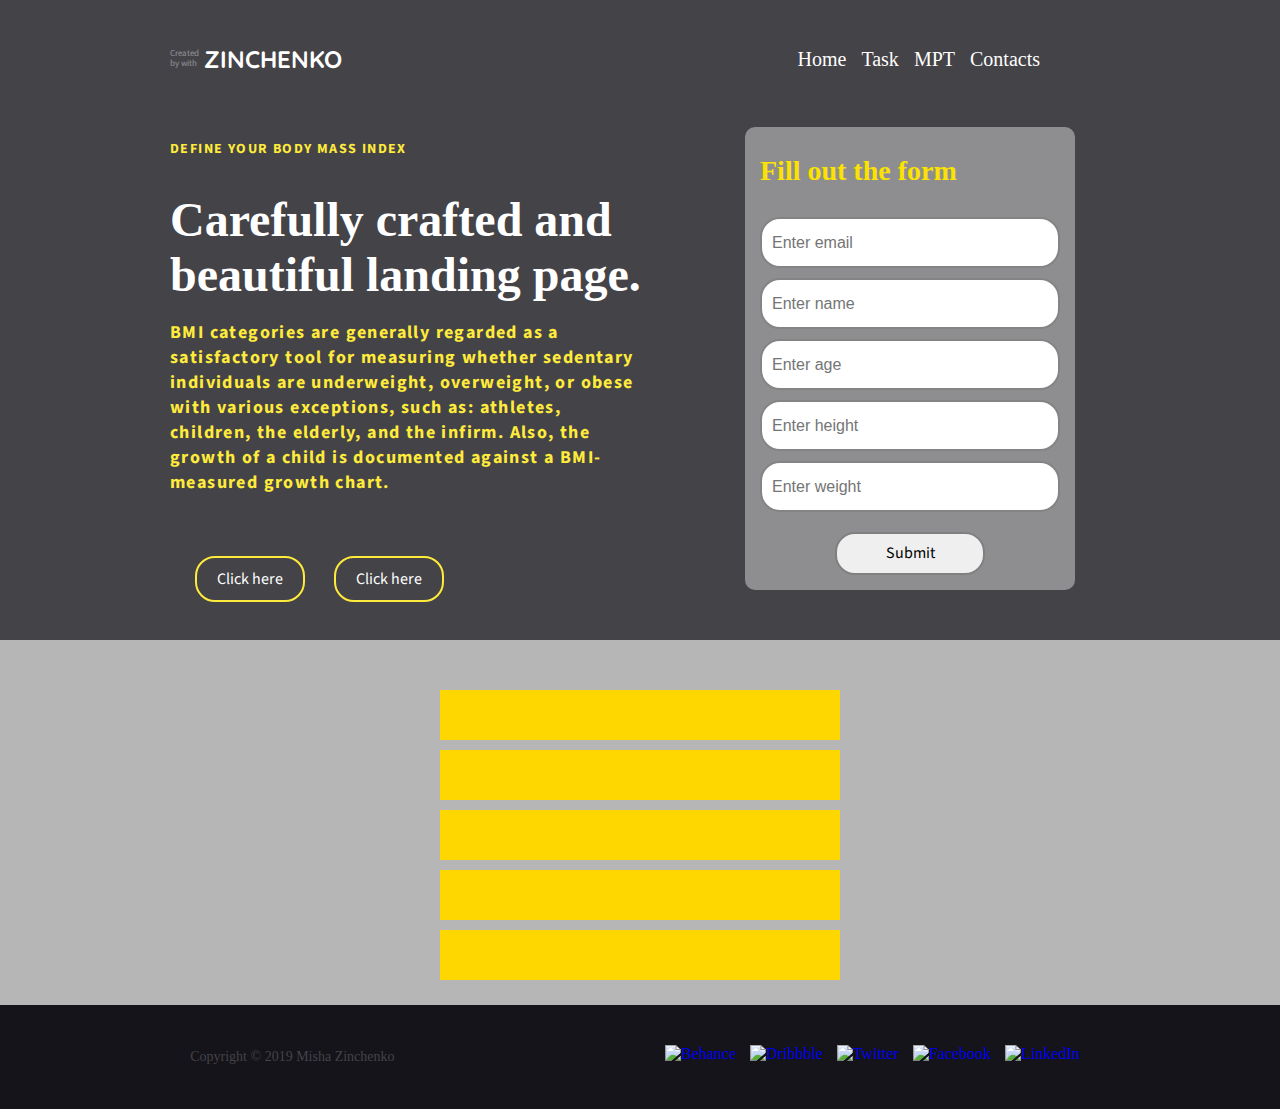
==== templates/index.html @ 158e1245 "intermediate update" ====
<!DOCTYPE html>
<html lang="zxx">
<head>
    <meta charset="UTF-8">
    <title>Define your body mass index</title>
    <link rel="shortcut icon" href="favicon.ico" type="image/x-icon">
    <link href="https://fonts.googleapis.com/css?family=Source+Sans+Pro" rel="stylesheet">
    <link href="https://fonts.googleapis.com/css?family=Quicksand" rel="stylesheet">
    <link rel="stylesheet" href="/static/css/main.css">
    <script src="https://ajax.googleapis.com/ajax/libs/jquery/3.1.0/jquery.min.js"></script>
    <script type="text/javascript" src="https://ajax.googleapis.com/ajax/libs/jquery/2.0.3/jquery.min.js"></script>
    <script src="/static/js/main.js"></script>
</head>
<body>
    <section class="home">
        <h6>/</h6>
        <div class="home__block">
            <div class="content">
                <header>
                    <div class="header_logo">
                        <p>Created<br>by with</p><span>ZINCHENKO</span>
                    </div>

                    <nav>
                        <ul>
                            <li><a href="#home">Home</a></li>
                            <li><a href="#task">Task</a></li>
                            <li><a href="http://math.cdu.edu.ua/?page_id=11178">MPT</a></li>
                            <li><a href="#contacts">Contacts</a></li>
                        </ul>
                    </nav>
                </header>

                <div class="home__block__data">
                    <div class="home__block__data__introducing">
                        <h3>Define your body mass index</h3>
                        <h2>Carefully crafted and beautiful landing page.</h2>
                        <p>BMI categories are generally regarded as a satisfactory tool for measuring 
                            whether sedentary individuals are underweight, overweight, or obese with 
                            various exceptions, such as: athletes, children, the elderly, and the infirm. 
                            Also, the growth of a child is documented against a BMI-measured growth chart.
                        </p>
                        <a href="#task" class="block_1-btn">Click here</a>
                        <a href="#task" class="block_1-btn">Click here</a>
                    </div>
                    
                    <div class="form">
                        <p>Fill out the form</p>
                        <form action="{{url_for('success')}}" method="POST">
                            <input title="Your email will be safe with us" placeholder="Enter email" type="email" name="email_name" required>
                            <input title="Your data will be safe with us" placeholder="Enter name" type="text" name="name_name" required>
                            <input title="Your data will be safe with us" placeholder="Enter age" type="number" min="1" max="200" name="age_name" required>
                            <input title="Your data will be safe with us" placeholder="Enter height" type="number" min="50" max="300" name="height_name" required>
                            <input title="Your data will be safe with us" placeholder="Enter weight" type="number" min="1" max="200" name="weight_name" required>
                            <button type="submit"><span>Submit</span></button>
                        </form>
                    </div>

                </div>
            </div>
                
            

        </div>      
    </section>

    <section class="task" id="task">
        <h6>/</h6>
        <div class="content">
            <div class="task__block">
                <div class="task__block__item"></div>
                <div class="task__block__item"></div>
                <div class="task__block__item"></div>
                <div class="task__block__item"></div>
                <div class="task__block__item"></div>
            </div>
        </div>
    </section>

    <footer id="contacts">
        <div class="footer content">
            <p>Copyright © 2019 Misha Zinchenko</p>
            <div class="footer__img">
                <a href="https://www.behance.net/"><img src="/static/img/behance.png" alt="Behance"></a>
                <a href="https://dribbble.com/"><img src="/static/img/dribbble.png" alt="Dribbble"></a>
                <a href="https://twitter.com/?lang=uk"><img src="/static/img/twitter.png" alt="Twitter"></a>
                <a href="https://www.facebook.com/"><img src="/static/img/facebook.png" alt="Facebook"></a>
                <a href="https://www.linkedin.com/"><img src="/static/img/linkedin.png" alt="LinkedIn"></a>
            </div>
        </div>    
    </footer>

    <!-- <script>
        jQuery(function($){
        $('a[href*="#"]').on('click.smoothscroll', function( e ){
        var hash= this.hash, _hash   = hash.replace(/#/,''), theHref = $(this).attr('href').replace(/#.*/, '');
        if( theHref && location.href.replace(/#.*/,'') != theHref ) return;
        var $target = _hash === '' ? $('body') : $( hash + ', a[name="'+ _hash +'"]').first();
        if( ! $target.length ) return;
        e.preventDefault();
        $('html, body').stop().animate({ scrollTop: $target.offset().top - 0 }, 1000, 'swing', function(){
        window.location.hash = hash;
                });
            });
        });
    </script> -->


</body>
</html>
---- static/css/main.css ----
body{margin:0;padding:0}body .content{width:480px;margin:0 auto}@media screen and (min-width: 1170px){body .content{width:1170px}}body a{text-decoration:none}body li{list-style-type:none}body h6{display:none}body hr{border:none}*{outline:0 !important}::-webkit-scrollbar{width:12px}::-webkit-scrollbar-thumb{border-width:1px 1px 1px 2px;border-color:#777;background-color:#aaa}::-webkit-scrollbar-thumb:hover{border-width:1px 1px 1px 2px;border-color:#555;background-color:#777}::-webkit-scrollbar-track{border-width:0}::-webkit-scrollbar-track:hover{border-left:solid 1px #aaa;background-color:#eee}/*! normalize-scss | MIT/GPLv2 License | bit.ly/normalize-scss */html{line-height:1.15;-ms-text-size-adjust:100%;-webkit-text-size-adjust:100%}body{margin:0}article,aside,footer,header,nav,section{display:block}h1{font-size:2em;margin:0.67em 0}figcaption,figure{display:block}figure{margin:1em 40px}hr{box-sizing:content-box;height:0;overflow:visible}main{display:block}pre{font-family:monospace, monospace;font-size:1em}a{background-color:transparent;-webkit-text-decoration-skip:objects}abbr[title]{border-bottom:none;text-decoration:underline;text-decoration:underline dotted}b,strong{font-weight:inherit}b,strong{font-weight:bolder}code,kbd,samp{font-family:monospace, monospace;font-size:1em}dfn{font-style:italic}mark{background-color:#ff0;color:#000}small{font-size:80%}sub,sup{font-size:75%;line-height:0;position:relative;vertical-align:baseline}sub{bottom:-0.25em}sup{top:-0.5em}audio,video{display:inline-block}audio:not([controls]){display:none;height:0}img{border-style:none}svg:not(:root){overflow:hidden}button,input,optgroup,select,textarea{font-family:sans-serif;font-size:100%;line-height:1.15;margin:0}button{overflow:visible}button,select{text-transform:none}button,html [type="button"],[type="reset"],[type="submit"]{-webkit-appearance:button}button::-moz-focus-inner,[type="button"]::-moz-focus-inner,[type="reset"]::-moz-focus-inner,[type="submit"]::-moz-focus-inner{border-style:none;padding:0}button:-moz-focusring,[type="button"]:-moz-focusring,[type="reset"]:-moz-focusring,[type="submit"]:-moz-focusring{outline:1px dotted ButtonText}input{overflow:visible}[type="checkbox"],[type="radio"]{box-sizing:border-box;padding:0}[type="number"]::-webkit-inner-spin-button,[type="number"]::-webkit-outer-spin-button{height:auto}[type="search"]{-webkit-appearance:textfield;outline-offset:-2px}[type="search"]::-webkit-search-cancel-button,[type="search"]::-webkit-search-decoration{-webkit-appearance:none}::-webkit-file-upload-button{-webkit-appearance:button;font:inherit}fieldset{padding:0.35em 0.75em 0.625em}legend{box-sizing:border-box;display:table;max-width:100%;padding:0;color:inherit;white-space:normal}progress{display:inline-block;vertical-align:baseline}textarea{overflow:auto}details{display:block}summary{display:list-item}menu{display:block}canvas{display:inline-block}template{display:none}[hidden]{display:none}.home{background:url(/static/img/bg_home_2.png) center center;background-size:cover;height:640px}.home__block{height:640px;background:rgba(21,20,26,0.8)}.home__block header{padding-top:40px;display:flex;flex-direction:row;justify-content:space-between}.home__block header .header_logo{display:flex;flex-direction:row;padding-left:10px}@media screen and (min-width: 1170px){.home__block header .header_logo{padding-left:115px}}.home__block header .header_logo p{opacity:0.4;color:#ffffff;font-family:"Source Sans Pro";font-size:9px;font-weight:400}.home__block header .header_logo span{color:#ffffff;font-family:Quicksand;font-size:24px;font-weight:700;padding-top:6px;padding-left:5px}.home__block header nav{padding-right:5px}@media screen and (min-width: 1170px){.home__block header nav{padding-right:170px}}.home__block header nav ul{display:flex;flex-direction:row}.home__block header nav ul li{margin-right:15px;margin-top:-7px}.home__block header nav ul li a{display:inline-block;color:#ffeb3b;color:#ffffff;line-height:1;text-decoration:none;color:#fffefe;font-family:"Source Sans Pro - Semibold";font-size:20px;font-weight:400;cursor:pointer}.home__block header nav ul li a:after{background-color:#ffeb3b;display:block;content:"";height:2px;width:0%;-webkit-transition:width .3s ease-in-out;-moz--transition:width .3s ease-in-out;transition:width .3s ease-in-out}.home__block header nav ul li a:hover:after,.home__block header nav ul li a:focus:after{width:100%}.home__block__data{display:flex;flex-direction:row;justify-content:space-between;padding-top:40px;padding-right:150px}.home__block__data__introducing{padding-left:115px;width:478px}.home__block__data__introducing h3{color:#ffeb3b;font-family:"Source Sans Pro";font-size:14px;font-weight:700;letter-spacing:1.4px;text-transform:uppercase}.home__block__data__introducing h2{color:#ffffff;font-family:"Source Sans Pro - Semibold";font-size:48px;font-weight:600;margin:35px 0 0px 0}.home__block__data__introducing p{color:#ffeb3b;font-size:18px;font-family:"Source Sans Pro";font-weight:700;letter-spacing:1.4px;margin-bottom:75px;line-height:25px}.home__block__data .form{width:300px;padding-left:15px;padding-right:15px;padding-bottom:15px;background:rgba(255,255,255,0.4);border-radius:10px}.home__block__data .form p{color:#fbe200;font-family:"Source Sans Pro - Semibold";font-size:28px;font-weight:600;margin-bottom:10px}.home__block__data .form form{display:flex;flex-direction:column}.home__block__data .form form input{padding-left:10px;margin-top:20px;height:45px;border-radius:20px;border:2px solid #858383;margin-bottom:-10px}.home__block__data .form form button{width:50%;border-radius:20px;margin:0 auto;margin-top:30px;border:2px solid gray;padding:10px 20px}.home__block__data .form form button span{font-family:"Source Sans Pro"}.home__block__data .form form button:hover{border:2px solid #ffeb3b;background:rgba(255,235,59,0.5);transition-duration:1s;color:#ffffff}.block_1-btn{padding:10px 20px;border:2px solid #ffeb3b;font-family:"Source Sans Pro";border-radius:20px;color:#ffffff;margin-left:50px;margin-top:15px}@media screen and (min-width: 1100px){.block_1-btn{margin-left:25px}}.block_1-btn:hover{background:rgba(255,235,59,0.5);transition-duration:1s}footer{background:#15141a;margin-top:-15px;padding:30px 0 30px 0}footer .footer{display:flex;flex-direction:row;justify-content:space-around}footer .footer__img a img{margin-top:10px;margin-right:10px}footer .footer p{color:#444348;font-family:"Source Sans Pro - Semibold";font-size:14px;font-weight:400}.task{padding:40px 0 40px 0;background:#b6b6b6}.task__block{display:flex;flex-direction:column;justify-content:center;align-items:center}.task__block__item{width:400px;height:50px;background:gold;margin-top:10px}

/*# sourceMappingURL=[data-uri] */
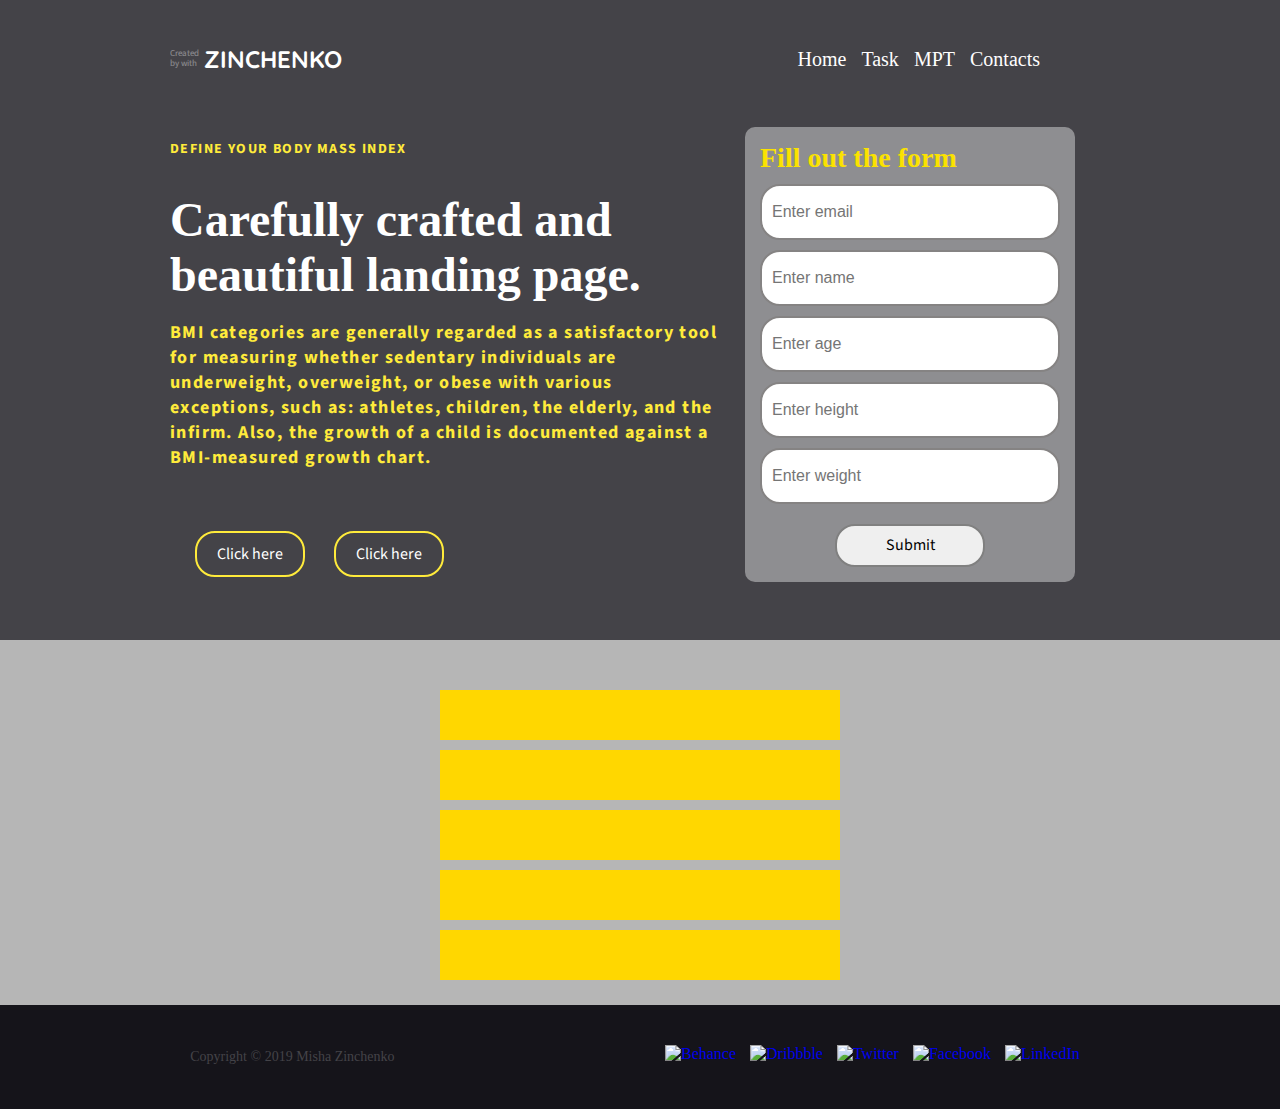
==== commit 3e8d1bf7: "add block task" ====
--- a/templates/index.html
+++ b/templates/index.html
@@ -10,6 +10,7 @@
     <script src="https://ajax.googleapis.com/ajax/libs/jquery/3.1.0/jquery.min.js"></script>
     <script type="text/javascript" src="https://ajax.googleapis.com/ajax/libs/jquery/2.0.3/jquery.min.js"></script>
     <script src="/static/js/main.js"></script>
+    
 </head>
 <body>
     <section class="home">
@@ -40,27 +41,29 @@
                             various exceptions, such as: athletes, children, the elderly, and the infirm. 
                             Also, the growth of a child is documented against a BMI-measured growth chart.
                         </p>
-                        <a href="#task" class="block_1-btn">Click here</a>
-                        <a href="#task" class="block_1-btn">Click here</a>
+                        <a href="#task" class="block_1-btn" style="text-decoration: none;">Click here</a>
+                        <a href="#task" class="block_1-btn" style="text-decoration: none;">Click here</a>
                     </div>
                     
-                    <div class="form">
+                    <div class="form" id="form">
                         <p>Fill out the form</p>
-                        <form action="{{url_for('success')}}" method="POST">
-                            <input title="Your email will be safe with us" placeholder="Enter email" type="email" name="email_name" required>
-                            <input title="Your data will be safe with us" placeholder="Enter name" type="text" name="name_name" required>
-                            <input title="Your data will be safe with us" placeholder="Enter age" type="number" min="1" max="200" name="age_name" required>
-                            <input title="Your data will be safe with us" placeholder="Enter height" type="number" min="50" max="300" name="height_name" required>
-                            <input title="Your data will be safe with us" placeholder="Enter weight" type="number" min="1" max="200" name="weight_name" required>
-                            <button type="submit"><span>Submit</span></button>
+                        <form action="" method="POST">
+                            <input id="email" placeholder="Enter email" type="email" name="email_name" required>
+                            <input id="name" placeholder="Enter name" type="text" name="name_name" required>
+                            <input id="age" placeholder="Enter age" type="number" min="1" max="200" name="age_name" required>
+                            <input id="height" placeholder="Enter height" type="number" min="50" max="300" name="height_name" required>
+                            <input id="weight" placeholder="Enter weight" type="number" min="1" max="200" name="weight_name" required>
+                            <button id="btn_form" type="submit">Submit</button>
                         </form>
+                        
                     </div>
+                    
+                    <div id="successAlert" class="aler" role="alert" style="display:none;"></div>
+	                <div id="errorAlert" class="alert alert-danger" role="alert" style="display:none;"></div>
 
                 </div>
             </div>
                 
-            
-
         </div>      
     </section>
 
--- a/static/css/main.css
+++ b/static/css/main.css
@@ -1,3 +1,3 @@
-body{margin:0;padding:0}body .content{width:480px;margin:0 auto}@media screen and (min-width: 1170px){body .content{width:1170px}}body a{text-decoration:none}body li{list-style-type:none}body h6{display:none}body hr{border:none}*{outline:0 !important}::-webkit-scrollbar{width:12px}::-webkit-scrollbar-thumb{border-width:1px 1px 1px 2px;border-color:#777;background-color:#aaa}::-webkit-scrollbar-thumb:hover{border-width:1px 1px 1px 2px;border-color:#555;background-color:#777}::-webkit-scrollbar-track{border-width:0}::-webkit-scrollbar-track:hover{border-left:solid 1px #aaa;background-color:#eee}/*! normalize-scss | MIT/GPLv2 License | bit.ly/normalize-scss */html{line-height:1.15;-ms-text-size-adjust:100%;-webkit-text-size-adjust:100%}body{margin:0}article,aside,footer,header,nav,section{display:block}h1{font-size:2em;margin:0.67em 0}figcaption,figure{display:block}figure{margin:1em 40px}hr{box-sizing:content-box;height:0;overflow:visible}main{display:block}pre{font-family:monospace, monospace;font-size:1em}a{background-color:transparent;-webkit-text-decoration-skip:objects}abbr[title]{border-bottom:none;text-decoration:underline;text-decoration:underline dotted}b,strong{font-weight:inherit}b,strong{font-weight:bolder}code,kbd,samp{font-family:monospace, monospace;font-size:1em}dfn{font-style:italic}mark{background-color:#ff0;color:#000}small{font-size:80%}sub,sup{font-size:75%;line-height:0;position:relative;vertical-align:baseline}sub{bottom:-0.25em}sup{top:-0.5em}audio,video{display:inline-block}audio:not([controls]){display:none;height:0}img{border-style:none}svg:not(:root){overflow:hidden}button,input,optgroup,select,textarea{font-family:sans-serif;font-size:100%;line-height:1.15;margin:0}button{overflow:visible}button,select{text-transform:none}button,html [type="button"],[type="reset"],[type="submit"]{-webkit-appearance:button}button::-moz-focus-inner,[type="button"]::-moz-focus-inner,[type="reset"]::-moz-focus-inner,[type="submit"]::-moz-focus-inner{border-style:none;padding:0}button:-moz-focusring,[type="button"]:-moz-focusring,[type="reset"]:-moz-focusring,[type="submit"]:-moz-focusring{outline:1px dotted ButtonText}input{overflow:visible}[type="checkbox"],[type="radio"]{box-sizing:border-box;padding:0}[type="number"]::-webkit-inner-spin-button,[type="number"]::-webkit-outer-spin-button{height:auto}[type="search"]{-webkit-appearance:textfield;outline-offset:-2px}[type="search"]::-webkit-search-cancel-button,[type="search"]::-webkit-search-decoration{-webkit-appearance:none}::-webkit-file-upload-button{-webkit-appearance:button;font:inherit}fieldset{padding:0.35em 0.75em 0.625em}legend{box-sizing:border-box;display:table;max-width:100%;padding:0;color:inherit;white-space:normal}progress{display:inline-block;vertical-align:baseline}textarea{overflow:auto}details{display:block}summary{display:list-item}menu{display:block}canvas{display:inline-block}template{display:none}[hidden]{display:none}.home{background:url(/static/img/bg_home_2.png) center center;background-size:cover;height:640px}.home__block{height:640px;background:rgba(21,20,26,0.8)}.home__block header{padding-top:40px;display:flex;flex-direction:row;justify-content:space-between}.home__block header .header_logo{display:flex;flex-direction:row;padding-left:10px}@media screen and (min-width: 1170px){.home__block header .header_logo{padding-left:115px}}.home__block header .header_logo p{opacity:0.4;color:#ffffff;font-family:"Source Sans Pro";font-size:9px;font-weight:400}.home__block header .header_logo span{color:#ffffff;font-family:Quicksand;font-size:24px;font-weight:700;padding-top:6px;padding-left:5px}.home__block header nav{padding-right:5px}@media screen and (min-width: 1170px){.home__block header nav{padding-right:170px}}.home__block header nav ul{display:flex;flex-direction:row}.home__block header nav ul li{margin-right:15px;margin-top:-7px}.home__block header nav ul li a{display:inline-block;color:#ffeb3b;color:#ffffff;line-height:1;text-decoration:none;color:#fffefe;font-family:"Source Sans Pro - Semibold";font-size:20px;font-weight:400;cursor:pointer}.home__block header nav ul li a:after{background-color:#ffeb3b;display:block;content:"";height:2px;width:0%;-webkit-transition:width .3s ease-in-out;-moz--transition:width .3s ease-in-out;transition:width .3s ease-in-out}.home__block header nav ul li a:hover:after,.home__block header nav ul li a:focus:after{width:100%}.home__block__data{display:flex;flex-direction:row;justify-content:space-between;padding-top:40px;padding-right:150px}.home__block__data__introducing{padding-left:115px;width:478px}.home__block__data__introducing h3{color:#ffeb3b;font-family:"Source Sans Pro";font-size:14px;font-weight:700;letter-spacing:1.4px;text-transform:uppercase}.home__block__data__introducing h2{color:#ffffff;font-family:"Source Sans Pro - Semibold";font-size:48px;font-weight:600;margin:35px 0 0px 0}.home__block__data__introducing p{color:#ffeb3b;font-size:18px;font-family:"Source Sans Pro";font-weight:700;letter-spacing:1.4px;margin-bottom:75px;line-height:25px}.home__block__data .form{width:300px;padding-left:15px;padding-right:15px;padding-bottom:15px;background:rgba(255,255,255,0.4);border-radius:10px}.home__block__data .form p{color:#fbe200;font-family:"Source Sans Pro - Semibold";font-size:28px;font-weight:600;margin-bottom:10px}.home__block__data .form form{display:flex;flex-direction:column}.home__block__data .form form input{padding-left:10px;margin-top:20px;height:45px;border-radius:20px;border:2px solid #858383;margin-bottom:-10px}.home__block__data .form form button{width:50%;border-radius:20px;margin:0 auto;margin-top:30px;border:2px solid gray;padding:10px 20px}.home__block__data .form form button span{font-family:"Source Sans Pro"}.home__block__data .form form button:hover{border:2px solid #ffeb3b;background:rgba(255,235,59,0.5);transition-duration:1s;color:#ffffff}.block_1-btn{padding:10px 20px;border:2px solid #ffeb3b;font-family:"Source Sans Pro";border-radius:20px;color:#ffffff;margin-left:50px;margin-top:15px}@media screen and (min-width: 1100px){.block_1-btn{margin-left:25px}}.block_1-btn:hover{background:rgba(255,235,59,0.5);transition-duration:1s}footer{background:#15141a;margin-top:-15px;padding:30px 0 30px 0}footer .footer{display:flex;flex-direction:row;justify-content:space-around}footer .footer__img a img{margin-top:10px;margin-right:10px}footer .footer p{color:#444348;font-family:"Source Sans Pro - Semibold";font-size:14px;font-weight:400}.task{padding:40px 0 40px 0;background:#b6b6b6}.task__block{display:flex;flex-direction:column;justify-content:center;align-items:center}.task__block__item{width:400px;height:50px;background:gold;margin-top:10px}
+body{margin:0;padding:0}body .content{width:480px;margin:0 auto}@media screen and (min-width: 1170px){body .content{width:1170px}}body a{text-decoration:none}body li{list-style-type:none}body h6{display:none}body hr{border:none}*{outline:0 !important}::-webkit-scrollbar{width:12px}::-webkit-scrollbar-thumb{border-width:1px 1px 1px 2px;border-color:#777;background-color:#aaa}::-webkit-scrollbar-thumb:hover{border-width:1px 1px 1px 2px;border-color:#555;background-color:#777}::-webkit-scrollbar-track{border-width:0}::-webkit-scrollbar-track:hover{border-left:solid 1px #aaa;background-color:#eee}/*! normalize-scss | MIT/GPLv2 License | bit.ly/normalize-scss */html{line-height:1.15;-ms-text-size-adjust:100%;-webkit-text-size-adjust:100%}body{margin:0}article,aside,footer,header,nav,section{display:block}h1{font-size:2em;margin:0.67em 0}figcaption,figure{display:block}figure{margin:1em 40px}hr{box-sizing:content-box;height:0;overflow:visible}main{display:block}pre{font-family:monospace, monospace;font-size:1em}a{background-color:transparent;-webkit-text-decoration-skip:objects}abbr[title]{border-bottom:none;text-decoration:underline;text-decoration:underline dotted}b,strong{font-weight:inherit}b,strong{font-weight:bolder}code,kbd,samp{font-family:monospace, monospace;font-size:1em}dfn{font-style:italic}mark{background-color:#ff0;color:#000}small{font-size:80%}sub,sup{font-size:75%;line-height:0;position:relative;vertical-align:baseline}sub{bottom:-0.25em}sup{top:-0.5em}audio,video{display:inline-block}audio:not([controls]){display:none;height:0}img{border-style:none}svg:not(:root){overflow:hidden}button,input,optgroup,select,textarea{font-family:sans-serif;font-size:100%;line-height:1.15;margin:0}button{overflow:visible}button,select{text-transform:none}button,html [type="button"],[type="reset"],[type="submit"]{-webkit-appearance:button}button::-moz-focus-inner,[type="button"]::-moz-focus-inner,[type="reset"]::-moz-focus-inner,[type="submit"]::-moz-focus-inner{border-style:none;padding:0}button:-moz-focusring,[type="button"]:-moz-focusring,[type="reset"]:-moz-focusring,[type="submit"]:-moz-focusring{outline:1px dotted ButtonText}input{overflow:visible}[type="checkbox"],[type="radio"]{box-sizing:border-box;padding:0}[type="number"]::-webkit-inner-spin-button,[type="number"]::-webkit-outer-spin-button{height:auto}[type="search"]{-webkit-appearance:textfield;outline-offset:-2px}[type="search"]::-webkit-search-cancel-button,[type="search"]::-webkit-search-decoration{-webkit-appearance:none}::-webkit-file-upload-button{-webkit-appearance:button;font:inherit}fieldset{padding:0.35em 0.75em 0.625em}legend{box-sizing:border-box;display:table;max-width:100%;padding:0;color:inherit;white-space:normal}progress{display:inline-block;vertical-align:baseline}textarea{overflow:auto}details{display:block}summary{display:list-item}menu{display:block}canvas{display:inline-block}template{display:none}[hidden]{display:none}.home{background:url(/static/img/bg_home_2.png) center center;background-size:cover;height:640px}.home__block{height:640px;background:rgba(21,20,26,0.8)}.home__block header{padding-top:40px;display:flex;flex-direction:row;justify-content:space-between}.home__block header .header_logo{display:flex;flex-direction:row;padding-left:10px}@media screen and (min-width: 1170px){.home__block header .header_logo{padding-left:115px}}.home__block header .header_logo p{opacity:0.4;color:#ffffff;font-family:"Source Sans Pro";font-size:9px;font-weight:400}.home__block header .header_logo span{color:#ffffff;font-family:Quicksand;font-size:24px;font-weight:700;padding-top:6px;padding-left:5px}.home__block header nav{padding-right:5px}@media screen and (min-width: 1170px){.home__block header nav{padding-right:170px}}.home__block header nav ul{display:flex;flex-direction:row}.home__block header nav ul li{margin-right:15px;margin-top:-7px}.home__block header nav ul li a{display:inline-block;color:#ffeb3b;color:#ffffff;line-height:1;text-decoration:none;color:#fffefe;font-family:"Source Sans Pro - Semibold";font-size:20px;font-weight:400;cursor:pointer}.home__block header nav ul li a:after{background-color:#ffeb3b;display:block;content:"";height:2px;width:0%;-webkit-transition:width .3s ease-in-out;-moz--transition:width .3s ease-in-out;transition:width .3s ease-in-out}.home__block header nav ul li a:hover:after,.home__block header nav ul li a:focus:after{width:100%}.home__block__data{display:flex;flex-direction:row;justify-content:space-between;padding-top:40px;padding-right:150px}.home__block__data__introducing{padding-left:115px;width:550px}.home__block__data__introducing h3{color:#ffeb3b;font-family:"Source Sans Pro";font-size:14px;font-weight:700;letter-spacing:1.4px;text-transform:uppercase}.home__block__data__introducing h2{color:#ffffff;font-family:"Source Sans Pro - Semibold";font-size:48px;font-weight:600;margin:35px 0 0px 0}.home__block__data__introducing p{color:#ffeb3b;font-size:18px;font-family:"Source Sans Pro";font-weight:700;letter-spacing:1.4px;margin-bottom:75px;line-height:25px}.home__block__data .form{width:300px;padding-left:15px;padding-right:15px;padding-bottom:15px;background:rgba(255,255,255,0.4);border-radius:10px}.home__block__data .form p{color:#fbe200;font-family:"Source Sans Pro - Semibold";font-size:28px;font-weight:600;margin-top:15px;margin-bottom:-10px}.home__block__data .form form{display:flex;flex-direction:column}.home__block__data .form form input{padding-left:10px;margin-top:20px;height:50px;border-radius:20px;border:2px solid #858383;margin-bottom:-10px}.home__block__data .form form button{width:50%;border-radius:20px;margin:0 auto;margin-top:30px;border:2px solid gray;padding:10px 20px;font-family:"Source Sans Pro"}.home__block__data .form form button:hover{border:2px solid #ffeb3b;background:rgba(255,235,59,0.5);transition-duration:1s;color:#ffffff}.home__block__data .aler{width:300px;height:200px;padding-left:15px;padding-right:15px;padding-bottom:15px;padding-top:20px;background:rgba(255,255,255,0.4);border-radius:10px;font-family:"Source Sans Pro";font-size:110px;color:#fbe200;text-align:center;vertical-align:center;padding-top:80px;margin-top:45px}.block_1-btn{padding:10px 20px;border:2px solid #ffeb3b;font-family:"Source Sans Pro";border-radius:20px;color:#ffffff;margin-left:50px;margin-top:15px}@media screen and (min-width: 1100px){.block_1-btn{margin-left:25px}}.block_1-btn:hover{background:rgba(255,235,59,0.5);transition-duration:1s;color:#ffffff}footer{background:#15141a;margin-top:-15px;padding:30px 0 30px 0}footer .footer{display:flex;flex-direction:row;justify-content:space-around}footer .footer__img a img{margin-top:10px;margin-right:10px}footer .footer p{color:#444348;font-family:"Source Sans Pro - Semibold";font-size:14px;font-weight:400}.task{padding:40px 0 40px 0;background:#b6b6b6}.task__block{display:flex;flex-direction:column;justify-content:center;align-items:center}.task__block__item{width:400px;height:50px;background:gold;margin-top:10px}
 
-/*# sourceMappingURL=[data-uri] */
+/*# sourceMappingURL=[data-uri] */
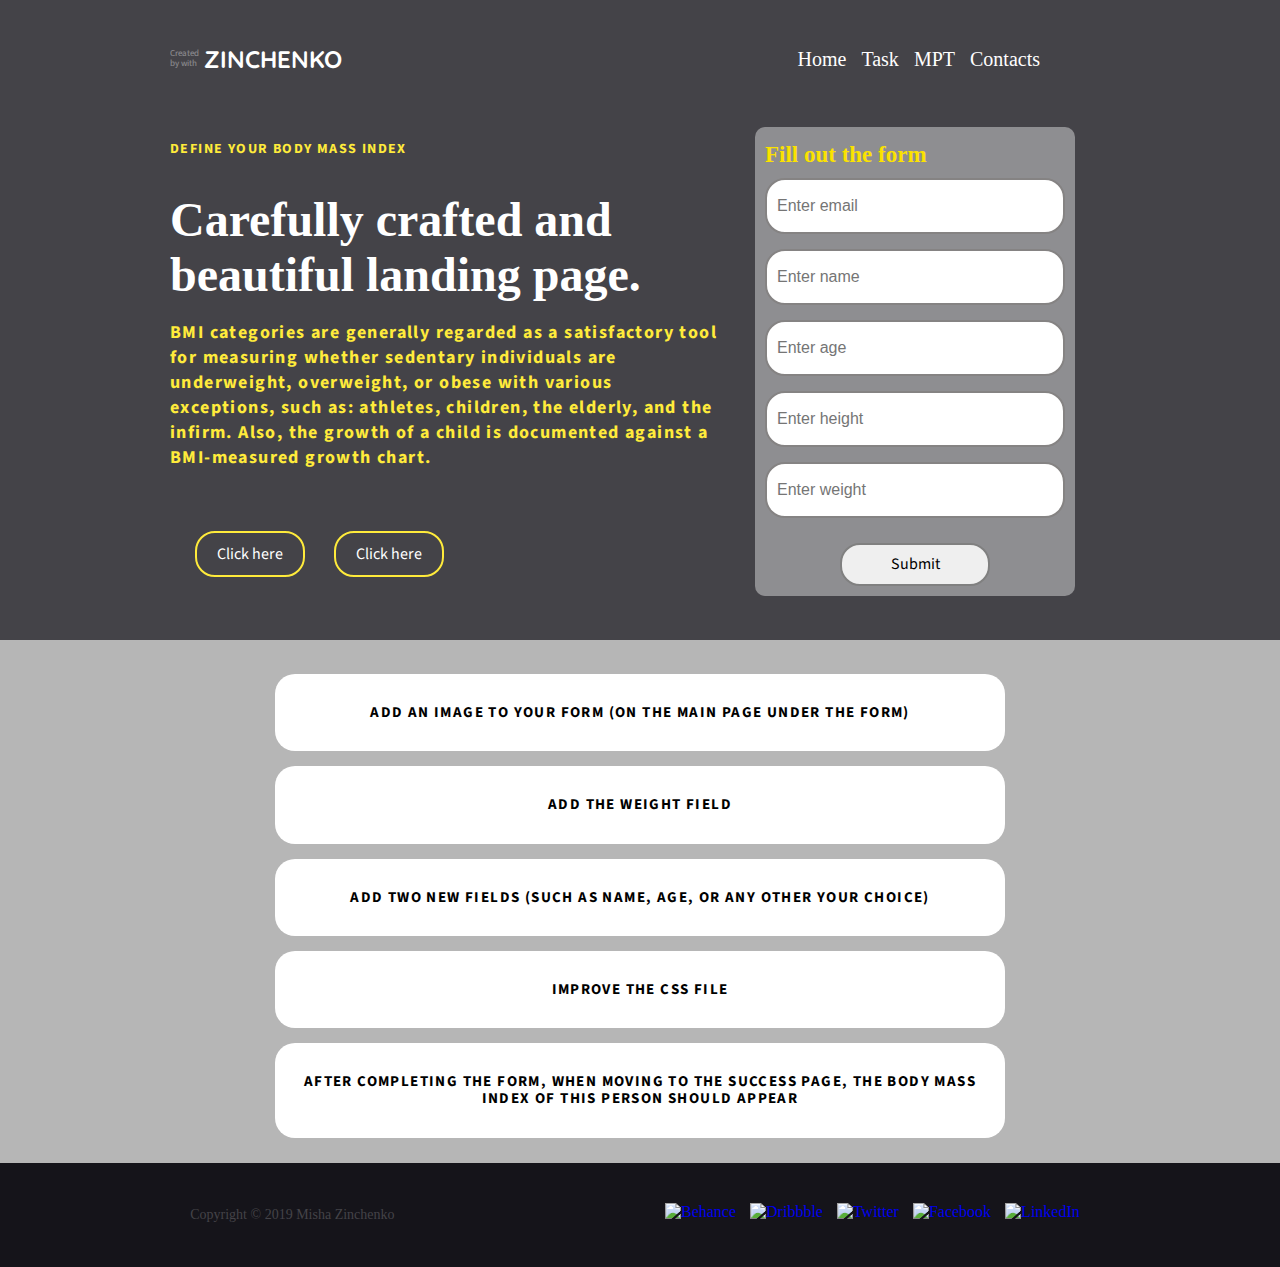
==== commit 02b9f688: "responsive css" ====
--- a/templates/index.html
+++ b/templates/index.html
@@ -47,7 +47,7 @@
                     
                     <div class="form" id="form">
                         <p>Fill out the form</p>
-                        <form action="" method="POST">
+                        <form action="" id="form_reset"  method="POST">
                             <input id="email" placeholder="Enter email" type="email" name="email_name" required>
                             <input id="name" placeholder="Enter name" type="text" name="name_name" required>
                             <input id="age" placeholder="Enter age" type="number" min="1" max="200" name="age_name" required>
@@ -71,11 +71,23 @@
         <h6>/</h6>
         <div class="content">
             <div class="task__block">
-                <div class="task__block__item"></div>
-                <div class="task__block__item"></div>
-                <div class="task__block__item"></div>
-                <div class="task__block__item"></div>
-                <div class="task__block__item"></div>
+                <div class="task__block__item">
+                    <p>Add an image to your form (on the main page under the form)</p>
+                </div>
+                <div class="task__block__item">
+                    <p>Add the weight field</p>
+                </div>
+                <div class="task__block__item">
+                    <p>Add two new fields (such as Name, Age, or any other your choice)</p>
+                </div>
+                <div class="task__block__item">
+                    <p>Improve the CSS file</p>
+                </div>
+                <div class="task__block__item">
+                    <p>After completing the form, when moving to the success page, 
+                        the body mass index of this person should appear
+                    </p>
+                </div>
             </div>
         </div>
     </section>
@@ -93,21 +105,5 @@
         </div>    
     </footer>
 
-    <!-- <script>
-        jQuery(function($){
-        $('a[href*="#"]').on('click.smoothscroll', function( e ){
-        var hash= this.hash, _hash   = hash.replace(/#/,''), theHref = $(this).attr('href').replace(/#.*/, '');
-        if( theHref && location.href.replace(/#.*/,'') != theHref ) return;
-        var $target = _hash === '' ? $('body') : $( hash + ', a[name="'+ _hash +'"]').first();
-        if( ! $target.length ) return;
-        e.preventDefault();
-        $('html, body').stop().animate({ scrollTop: $target.offset().top - 0 }, 1000, 'swing', function(){
-        window.location.hash = hash;
-                });
-            });
-        });
-    </script> -->
-
-
 </body>
 </html>--- a/static/css/main.css
+++ b/static/css/main.css
@@ -1,3 +1,3 @@
-body{margin:0;padding:0}body .content{width:480px;margin:0 auto}@media screen and (min-width: 1170px){body .content{width:1170px}}body a{text-decoration:none}body li{list-style-type:none}body h6{display:none}body hr{border:none}*{outline:0 !important}::-webkit-scrollbar{width:12px}::-webkit-scrollbar-thumb{border-width:1px 1px 1px 2px;border-color:#777;background-color:#aaa}::-webkit-scrollbar-thumb:hover{border-width:1px 1px 1px 2px;border-color:#555;background-color:#777}::-webkit-scrollbar-track{border-width:0}::-webkit-scrollbar-track:hover{border-left:solid 1px #aaa;background-color:#eee}/*! normalize-scss | MIT/GPLv2 License | bit.ly/normalize-scss */html{line-height:1.15;-ms-text-size-adjust:100%;-webkit-text-size-adjust:100%}body{margin:0}article,aside,footer,header,nav,section{display:block}h1{font-size:2em;margin:0.67em 0}figcaption,figure{display:block}figure{margin:1em 40px}hr{box-sizing:content-box;height:0;overflow:visible}main{display:block}pre{font-family:monospace, monospace;font-size:1em}a{background-color:transparent;-webkit-text-decoration-skip:objects}abbr[title]{border-bottom:none;text-decoration:underline;text-decoration:underline dotted}b,strong{font-weight:inherit}b,strong{font-weight:bolder}code,kbd,samp{font-family:monospace, monospace;font-size:1em}dfn{font-style:italic}mark{background-color:#ff0;color:#000}small{font-size:80%}sub,sup{font-size:75%;line-height:0;position:relative;vertical-align:baseline}sub{bottom:-0.25em}sup{top:-0.5em}audio,video{display:inline-block}audio:not([controls]){display:none;height:0}img{border-style:none}svg:not(:root){overflow:hidden}button,input,optgroup,select,textarea{font-family:sans-serif;font-size:100%;line-height:1.15;margin:0}button{overflow:visible}button,select{text-transform:none}button,html [type="button"],[type="reset"],[type="submit"]{-webkit-appearance:button}button::-moz-focus-inner,[type="button"]::-moz-focus-inner,[type="reset"]::-moz-focus-inner,[type="submit"]::-moz-focus-inner{border-style:none;padding:0}button:-moz-focusring,[type="button"]:-moz-focusring,[type="reset"]:-moz-focusring,[type="submit"]:-moz-focusring{outline:1px dotted ButtonText}input{overflow:visible}[type="checkbox"],[type="radio"]{box-sizing:border-box;padding:0}[type="number"]::-webkit-inner-spin-button,[type="number"]::-webkit-outer-spin-button{height:auto}[type="search"]{-webkit-appearance:textfield;outline-offset:-2px}[type="search"]::-webkit-search-cancel-button,[type="search"]::-webkit-search-decoration{-webkit-appearance:none}::-webkit-file-upload-button{-webkit-appearance:button;font:inherit}fieldset{padding:0.35em 0.75em 0.625em}legend{box-sizing:border-box;display:table;max-width:100%;padding:0;color:inherit;white-space:normal}progress{display:inline-block;vertical-align:baseline}textarea{overflow:auto}details{display:block}summary{display:list-item}menu{display:block}canvas{display:inline-block}template{display:none}[hidden]{display:none}.home{background:url(/static/img/bg_home_2.png) center center;background-size:cover;height:640px}.home__block{height:640px;background:rgba(21,20,26,0.8)}.home__block header{padding-top:40px;display:flex;flex-direction:row;justify-content:space-between}.home__block header .header_logo{display:flex;flex-direction:row;padding-left:10px}@media screen and (min-width: 1170px){.home__block header .header_logo{padding-left:115px}}.home__block header .header_logo p{opacity:0.4;color:#ffffff;font-family:"Source Sans Pro";font-size:9px;font-weight:400}.home__block header .header_logo span{color:#ffffff;font-family:Quicksand;font-size:24px;font-weight:700;padding-top:6px;padding-left:5px}.home__block header nav{padding-right:5px}@media screen and (min-width: 1170px){.home__block header nav{padding-right:170px}}.home__block header nav ul{display:flex;flex-direction:row}.home__block header nav ul li{margin-right:15px;margin-top:-7px}.home__block header nav ul li a{display:inline-block;color:#ffeb3b;color:#ffffff;line-height:1;text-decoration:none;color:#fffefe;font-family:"Source Sans Pro - Semibold";font-size:20px;font-weight:400;cursor:pointer}.home__block header nav ul li a:after{background-color:#ffeb3b;display:block;content:"";height:2px;width:0%;-webkit-transition:width .3s ease-in-out;-moz--transition:width .3s ease-in-out;transition:width .3s ease-in-out}.home__block header nav ul li a:hover:after,.home__block header nav ul li a:focus:after{width:100%}.home__block__data{display:flex;flex-direction:row;justify-content:space-between;padding-top:40px;padding-right:150px}.home__block__data__introducing{padding-left:115px;width:550px}.home__block__data__introducing h3{color:#ffeb3b;font-family:"Source Sans Pro";font-size:14px;font-weight:700;letter-spacing:1.4px;text-transform:uppercase}.home__block__data__introducing h2{color:#ffffff;font-family:"Source Sans Pro - Semibold";font-size:48px;font-weight:600;margin:35px 0 0px 0}.home__block__data__introducing p{color:#ffeb3b;font-size:18px;font-family:"Source Sans Pro";font-weight:700;letter-spacing:1.4px;margin-bottom:75px;line-height:25px}.home__block__data .form{width:300px;padding-left:15px;padding-right:15px;padding-bottom:15px;background:rgba(255,255,255,0.4);border-radius:10px}.home__block__data .form p{color:#fbe200;font-family:"Source Sans Pro - Semibold";font-size:28px;font-weight:600;margin-top:15px;margin-bottom:-10px}.home__block__data .form form{display:flex;flex-direction:column}.home__block__data .form form input{padding-left:10px;margin-top:20px;height:50px;border-radius:20px;border:2px solid #858383;margin-bottom:-10px}.home__block__data .form form button{width:50%;border-radius:20px;margin:0 auto;margin-top:30px;border:2px solid gray;padding:10px 20px;font-family:"Source Sans Pro"}.home__block__data .form form button:hover{border:2px solid #ffeb3b;background:rgba(255,235,59,0.5);transition-duration:1s;color:#ffffff}.home__block__data .aler{width:300px;height:200px;padding-left:15px;padding-right:15px;padding-bottom:15px;padding-top:20px;background:rgba(255,255,255,0.4);border-radius:10px;font-family:"Source Sans Pro";font-size:110px;color:#fbe200;text-align:center;vertical-align:center;padding-top:80px;margin-top:45px}.block_1-btn{padding:10px 20px;border:2px solid #ffeb3b;font-family:"Source Sans Pro";border-radius:20px;color:#ffffff;margin-left:50px;margin-top:15px}@media screen and (min-width: 1100px){.block_1-btn{margin-left:25px}}.block_1-btn:hover{background:rgba(255,235,59,0.5);transition-duration:1s;color:#ffffff}footer{background:#15141a;margin-top:-15px;padding:30px 0 30px 0}footer .footer{display:flex;flex-direction:row;justify-content:space-around}footer .footer__img a img{margin-top:10px;margin-right:10px}footer .footer p{color:#444348;font-family:"Source Sans Pro - Semibold";font-size:14px;font-weight:400}.task{padding:40px 0 40px 0;background:#b6b6b6}.task__block{display:flex;flex-direction:column;justify-content:center;align-items:center}.task__block__item{width:400px;height:50px;background:gold;margin-top:10px}
+body{margin:0;padding:0}body .content{width:480px;margin:0 auto}@media screen and (min-width: 1170px){body .content{width:1170px}}body a{text-decoration:none}body li{list-style-type:none}body h6{display:none}body hr{border:none}*{outline:0 !important}::-webkit-scrollbar{width:12px}::-webkit-scrollbar-thumb{border-width:1px 1px 1px 2px;border-color:#777;background-color:#aaa}::-webkit-scrollbar-thumb:hover{border-width:1px 1px 1px 2px;border-color:#555;background-color:#777}::-webkit-scrollbar-track{border-width:0}::-webkit-scrollbar-track:hover{border-left:solid 1px #aaa;background-color:#eee}/*! normalize-scss | MIT/GPLv2 License | bit.ly/normalize-scss */html{line-height:1.15;-ms-text-size-adjust:100%;-webkit-text-size-adjust:100%}body{margin:0}article,aside,footer,header,nav,section{display:block}h1{font-size:2em;margin:0.67em 0}figcaption,figure{display:block}figure{margin:1em 40px}hr{box-sizing:content-box;height:0;overflow:visible}main{display:block}pre{font-family:monospace, monospace;font-size:1em}a{background-color:transparent;-webkit-text-decoration-skip:objects}abbr[title]{border-bottom:none;text-decoration:underline;text-decoration:underline dotted}b,strong{font-weight:inherit}b,strong{font-weight:bolder}code,kbd,samp{font-family:monospace, monospace;font-size:1em}dfn{font-style:italic}mark{background-color:#ff0;color:#000}small{font-size:80%}sub,sup{font-size:75%;line-height:0;position:relative;vertical-align:baseline}sub{bottom:-0.25em}sup{top:-0.5em}audio,video{display:inline-block}audio:not([controls]){display:none;height:0}img{border-style:none}svg:not(:root){overflow:hidden}button,input,optgroup,select,textarea{font-family:sans-serif;font-size:100%;line-height:1.15;margin:0}button{overflow:visible}button,select{text-transform:none}button,html [type="button"],[type="reset"],[type="submit"]{-webkit-appearance:button}button::-moz-focus-inner,[type="button"]::-moz-focus-inner,[type="reset"]::-moz-focus-inner,[type="submit"]::-moz-focus-inner{border-style:none;padding:0}button:-moz-focusring,[type="button"]:-moz-focusring,[type="reset"]:-moz-focusring,[type="submit"]:-moz-focusring{outline:1px dotted ButtonText}input{overflow:visible}[type="checkbox"],[type="radio"]{box-sizing:border-box;padding:0}[type="number"]::-webkit-inner-spin-button,[type="number"]::-webkit-outer-spin-button{height:auto}[type="search"]{-webkit-appearance:textfield;outline-offset:-2px}[type="search"]::-webkit-search-cancel-button,[type="search"]::-webkit-search-decoration{-webkit-appearance:none}::-webkit-file-upload-button{-webkit-appearance:button;font:inherit}fieldset{padding:0.35em 0.75em 0.625em}legend{box-sizing:border-box;display:table;max-width:100%;padding:0;color:inherit;white-space:normal}progress{display:inline-block;vertical-align:baseline}textarea{overflow:auto}details{display:block}summary{display:list-item}menu{display:block}canvas{display:inline-block}template{display:none}[hidden]{display:none}.home{background:url(/static/img/bg_home_2.png) center center;background-size:cover;height:640px}.home__block{height:640px;background:rgba(21,20,26,0.8)}.home__block header{padding-top:40px;display:flex;flex-direction:row;justify-content:space-between}.home__block header .header_logo{display:flex;flex-direction:row;padding-left:10px}@media screen and (min-width: 1170px){.home__block header .header_logo{padding-left:115px}}.home__block header .header_logo p{opacity:0.4;color:#ffffff;font-family:"Source Sans Pro";font-size:9px;font-weight:400}.home__block header .header_logo span{color:#ffffff;font-family:Quicksand;font-size:24px;font-weight:700;padding-top:6px;padding-left:5px}.home__block header nav{padding-right:5px}@media screen and (min-width: 1170px){.home__block header nav{padding-right:170px}}.home__block header nav ul{display:flex;flex-direction:row}.home__block header nav ul li{margin-right:15px;margin-top:-7px}.home__block header nav ul li a{display:inline-block;color:#ffeb3b;color:#ffffff;line-height:1;text-decoration:none;color:#fffefe;font-family:"Source Sans Pro - Semibold";font-size:20px;font-weight:400;cursor:pointer}.home__block header nav ul li a:after{background-color:#ffeb3b;display:block;content:"";height:2px;width:0%;-webkit-transition:width .3s ease-in-out;-moz--transition:width .3s ease-in-out;transition:width .3s ease-in-out}.home__block header nav ul li a:hover:after,.home__block header nav ul li a:focus:after{width:100%}.home__block__data{display:flex;flex-direction:column;justify-content:center;align-items:center;padding-top:5px;padding-right:0px}@media screen and (min-width: 1100px){.home__block__data{flex-direction:row;justify-content:space-between;align-items:unset;padding-top:40px;padding-right:150px}}.home__block__data__introducing{padding-left:0px;width:450px;text-align:center}@media screen and (min-width: 1100px){.home__block__data__introducing{padding-left:115px;width:550px;text-align:unset}}.home__block__data__introducing h3{color:#ffeb3b;font-family:"Source Sans Pro";font-size:14px;font-weight:700;letter-spacing:1.4px;text-transform:uppercase}.home__block__data__introducing h2{color:#ffffff;font-family:"Source Sans Pro - Semibold";font-size:23px;font-weight:600;margin:5px 0 0 0}@media screen and (min-width: 1100px){.home__block__data__introducing h2{margin:35px 0 0px 0;font-size:48px}}.home__block__data__introducing p{color:#ffeb3b;font-size:13px;font-family:"Source Sans Pro";font-weight:700;letter-spacing:1.4px;margin-bottom:10px;line-height:25px}@media screen and (min-width: 1100px){.home__block__data__introducing p{margin-bottom:75px;font-size:18px}}.home__block__data .form{width:300px;padding-left:15px;padding-right:15px;padding-bottom:15px;background:rgba(255,255,255,0.4);border-radius:10px;text-align:center}@media screen and (min-width: 1100px){.home__block__data .form{width:300px;padding-left:10px;padding-right:10px;padding-bottom:10px;text-align:unset}}.home__block__data .form p{color:#fbe200;font-family:"Source Sans Pro - Semibold";font-size:28px;font-weight:600;margin-top:5px;margin-bottom:-5px}@media screen and (min-width: 1100px){.home__block__data .form p{margin-top:15px;margin-bottom:-10px;font-size:23px}}.home__block__data .form form{display:flex;flex-direction:column}.home__block__data .form form input{padding-left:10px;margin-top:10px;height:35px;border-radius:20px;border:2px solid #858383;margin-bottom:-10px}@media screen and (min-width: 1100px){.home__block__data .form form input{margin-top:20px;height:50px;margin-bottom:-5px}}.home__block__data .form form button{width:50%;border-radius:20px;margin:0 auto;margin-top:30px;border:2px solid gray;padding:10px 20px;font-family:"Source Sans Pro"}.home__block__data .form form button:hover{border:2px solid #ffeb3b;background:rgba(255,235,59,0.5);transition-duration:1s;color:#ffffff}.home__block__data .aler{width:300px;height:200px;padding-left:15px;padding-right:15px;padding-bottom:15px;padding-top:20px;background:rgba(255,255,255,0.4);border-radius:10px;font-family:"Source Sans Pro";font-size:110px;color:#fbe200;text-align:center;vertical-align:center;padding-top:80px;margin-top:15px}@media screen and (min-width: 1100px){.home__block__data .aler{margin-top:45px}}.block_1-btn{padding:10px 20px;border:2px solid #ffeb3b;font-family:"Source Sans Pro";border-radius:20px;color:#ffffff;margin-left:50px;margin-top:15px}@media screen and (min-width: 1100px){.block_1-btn{margin-left:25px}}@media screen and (max-width: 1100px){.block_1-btn{display:none}}.block_1-btn:hover{background:rgba(255,235,59,0.5);transition-duration:1s;color:#ffffff}footer{background:#15141a;margin-top:-15px;padding:30px 0 30px 0}footer .footer{display:flex;flex-direction:row;justify-content:space-around}footer .footer__img a img{margin-top:10px;margin-right:10px}footer .footer p{color:#444348;font-family:"Source Sans Pro - Semibold";font-size:14px;font-weight:400}.task{padding:19px 0 40px 0;background:#b6b6b6}.task__block{display:flex;flex-direction:column;justify-content:center;align-items:center}.task__block__item{width:450px;padding:5px;background:#ffffff;margin-top:5px;border-radius:20px;text-align:center;font-family:"Source Sans Pro";font-size:11px;font-weight:700;letter-spacing:1.4px;text-transform:uppercase}@media screen and (min-width: 1170px){.task__block__item{width:700px;margin-top:15px;font-size:15px;padding:15px}}
 
-/*# sourceMappingURL=[data-uri] */
+/*# sourceMappingURL=[data-uri] */
